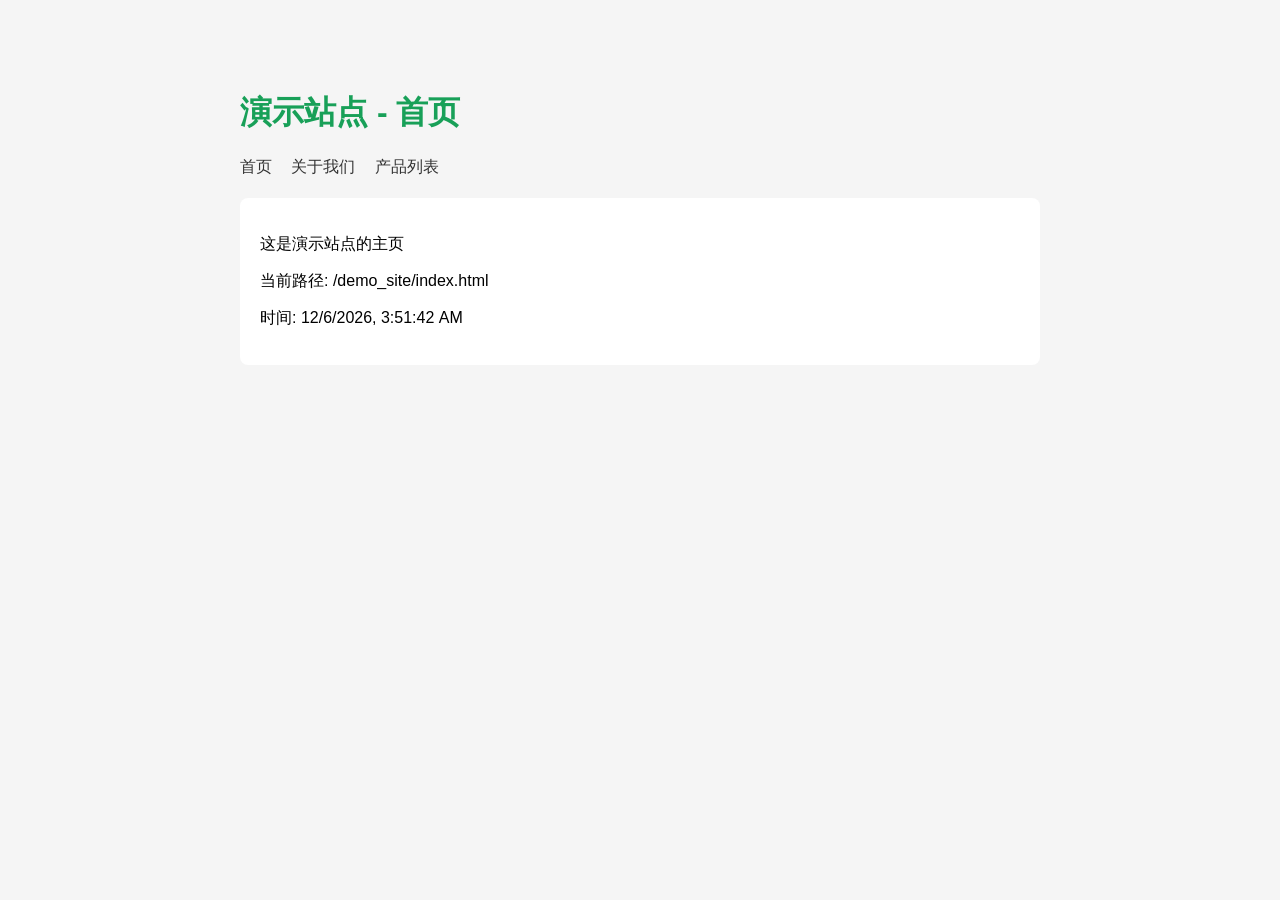
==== www/demo_site/index.html @ 3e8eb13b "feat(demo): 添加演示网站的完整前端页面结构 - 创建关于我们的页面 (about.html)，包含站点介绍信息 - 添加产品分类页面，包括电子产品、图书和图片资源分类 - 实现三级嵌套目录" ====
<!DOCTYPE html>
<html lang="zh-CN">
<head>
    <meta charset="UTF-8">
    <title>演示站点首页</title>
    <style>
        body { font-family: Arial; max-width: 800px; margin: 50px auto; padding: 20px; background: #f5f5f5; }
        h1 { color: #18A058; }
        .nav { margin: 20px 0; }
        .nav a { margin-right: 15px; color: #333; text-decoration: none; }
        .nav a:hover { color: #18A058; }
        .info { background: #fff; padding: 20px; border-radius: 8px; margin-top: 20px; }
    </style>
</head>
<body>
    <h1>演示站点 - 首页</h1>
    <div class="nav">
        <a href="index.html">首页</a>
        <a href="about.html">关于我们</a>
        <a href="products/index.html">产品列表</a>
    </div>
    <div class="info">
        <p>这是演示站点的主页</p>
        <p>当前路径: /demo_site/index.html</p>
        <p>时间: <span id="time"></span></p>
    </div>
    <script>document.getElementById('time').textContent = new Date().toLocaleString();</script>
</body>
</html>
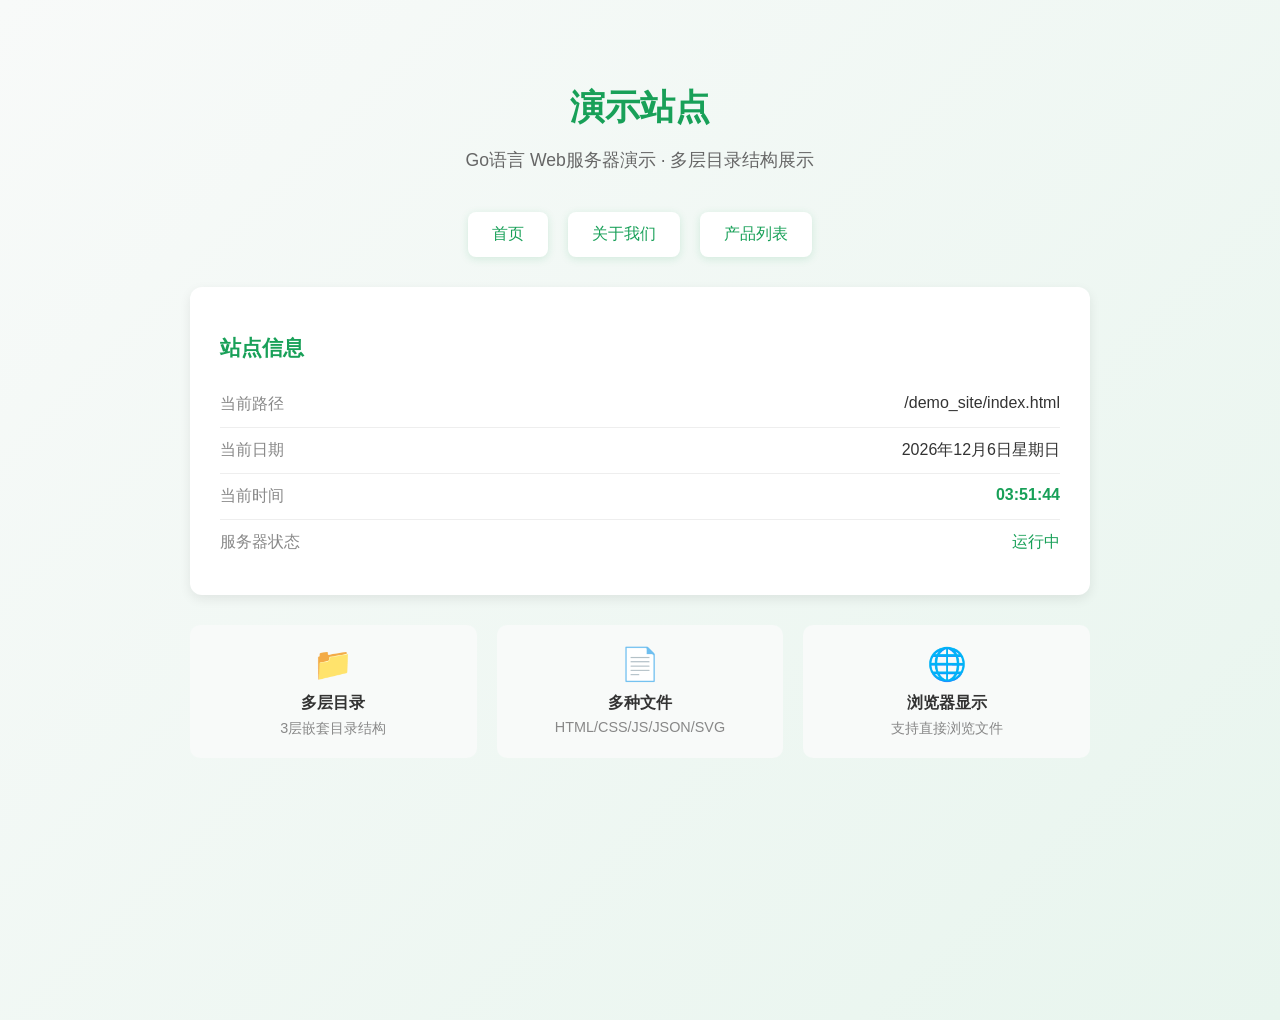
==== commit c23dec59: "feat(ui): 更新展示站点的UI设计和内容 - 使用现代化CSS样式，包括渐变背景和卡片布局 - 添加项目介绍、技术栈和功能特性的详细信息 - 集成响应式设计和技术标签展示 - 实现服务器信息表" ====
--- a/www/demo_site/index.html
+++ b/www/demo_site/index.html
@@ -4,26 +4,176 @@
     <meta charset="UTF-8">
     <title>演示站点首页</title>
     <style>
-        body { font-family: Arial; max-width: 800px; margin: 50px auto; padding: 20px; background: #f5f5f5; }
-        h1 { color: #18A058; }
-        .nav { margin: 20px 0; }
-        .nav a { margin-right: 15px; color: #333; text-decoration: none; }
-        .nav a:hover { color: #18A058; }
-        .info { background: #fff; padding: 20px; border-radius: 8px; margin-top: 20px; }
+        body {
+            font-family: -apple-system, BlinkMacSystemFont, 'Segoe UI', Roboto, Arial, sans-serif;
+            max-width: 900px;
+            margin: 40px auto;
+            padding: 20px;
+            background: linear-gradient(135deg, #f8faf9 0%, #e8f5ee 100%);
+            min-height: 100vh;
+        }
+        .header {
+            text-align: center;
+            margin-bottom: 40px;
+        }
+        h1 {
+            color: #18A058;
+            font-size: 2.2em;
+            margin-bottom: 10px;
+        }
+        .subtitle {
+            color: #666;
+            font-size: 1.1em;
+        }
+        .nav {
+            display: flex;
+            justify-content: center;
+            gap: 20px;
+            margin: 30px 0;
+            flex-wrap: wrap;
+        }
+        .nav a {
+            display: inline-block;
+            padding: 12px 24px;
+            background: #fff;
+            color: #18A058;
+            text-decoration: none;
+            border-radius: 8px;
+            box-shadow: 0 2px 8px rgba(24, 160, 88, 0.15);
+            transition: all 0.2s;
+            font-weight: 500;
+        }
+        .nav a:hover {
+            transform: translateY(-2px);
+            box-shadow: 0 4px 16px rgba(24, 160, 88, 0.25);
+        }
+        .info {
+            background: #fff;
+            padding: 30px;
+            border-radius: 12px;
+            box-shadow: 0 4px 12px rgba(0,0,0,0.08);
+        }
+        .info h2 {
+            color: #18A058;
+            margin-bottom: 20px;
+            font-size: 1.3em;
+        }
+        .info-row {
+            display: flex;
+            justify-content: space-between;
+            padding: 12px 0;
+            border-bottom: 1px solid #eee;
+        }
+        .info-row:last-child {
+            border-bottom: none;
+        }
+        .info-label {
+            color: #888;
+        }
+        .info-value {
+            color: #333;
+            font-weight: 500;
+        }
+        .time-value {
+            color: #18A058;
+            font-weight: 600;
+        }
+        .features {
+            display: grid;
+            grid-template-columns: repeat(3, 1fr);
+            gap: 20px;
+            margin-top: 30px;
+        }
+        .feature {
+            background: #f8faf9;
+            padding: 20px;
+            border-radius: 10px;
+            text-align: center;
+        }
+        .feature-icon {
+            font-size: 2em;
+            margin-bottom: 10px;
+        }
+        .feature-title {
+            color: #333;
+            font-weight: 600;
+            margin-bottom: 5px;
+        }
+        .feature-desc {
+            color: #888;
+            font-size: 0.9em;
+        }
     </style>
 </head>
 <body>
-    <h1>演示站点 - 首页</h1>
+    <div class="header">
+        <h1>演示站点</h1>
+        <p class="subtitle">Go语言 Web服务器演示 · 多层目录结构展示</p>
+    </div>
+
     <div class="nav">
         <a href="index.html">首页</a>
         <a href="about.html">关于我们</a>
         <a href="products/index.html">产品列表</a>
     </div>
+
     <div class="info">
-        <p>这是演示站点的主页</p>
-        <p>当前路径: /demo_site/index.html</p>
-        <p>时间: <span id="time"></span></p>
+        <h2>站点信息</h2>
+        <div class="info-row">
+            <span class="info-label">当前路径</span>
+            <span class="info-value">/demo_site/index.html</span>
+        </div>
+        <div class="info-row">
+            <span class="info-label">当前日期</span>
+            <span class="info-value" id="current-date">加载中...</span>
+        </div>
+        <div class="info-row">
+            <span class="info-label">当前时间</span>
+            <span class="info-value time-value" id="current-time">加载中...</span>
+        </div>
+        <div class="info-row">
+            <span class="info-label">服务器状态</span>
+            <span class="info-value" style="color: #18A058;">运行中</span>
+        </div>
     </div>
-    <script>document.getElementById('time').textContent = new Date().toLocaleString();</script>
+
+    <div class="features">
+        <div class="feature">
+            <div class="feature-icon">📁</div>
+            <div class="feature-title">多层目录</div>
+            <div class="feature-desc">3层嵌套目录结构</div>
+        </div>
+        <div class="feature">
+            <div class="feature-icon">📄</div>
+            <div class="feature-title">多种文件</div>
+            <div class="feature-desc">HTML/CSS/JS/JSON/SVG</div>
+        </div>
+        <div class="feature">
+            <div class="feature-icon">🌐</div>
+            <div class="feature-title">浏览器显示</div>
+            <div class="feature-desc">支持直接浏览文件</div>
+        </div>
+    </div>
+
+    <script>
+        function updateTime() {
+            const now = new Date();
+            const dateStr = now.toLocaleDateString('zh-CN', {
+                year: 'numeric',
+                month: 'long',
+                day: 'numeric',
+                weekday: 'long'
+            });
+            const timeStr = now.toLocaleTimeString('zh-CN', {
+                hour: '2-digit',
+                minute: '2-digit',
+                second: '2-digit'
+            });
+            document.getElementById('current-date').textContent = dateStr;
+            document.getElementById('current-time').textContent = timeStr;
+        }
+        updateTime();
+        setInterval(updateTime, 1000);
+    </script>
 </body>
 </html>
